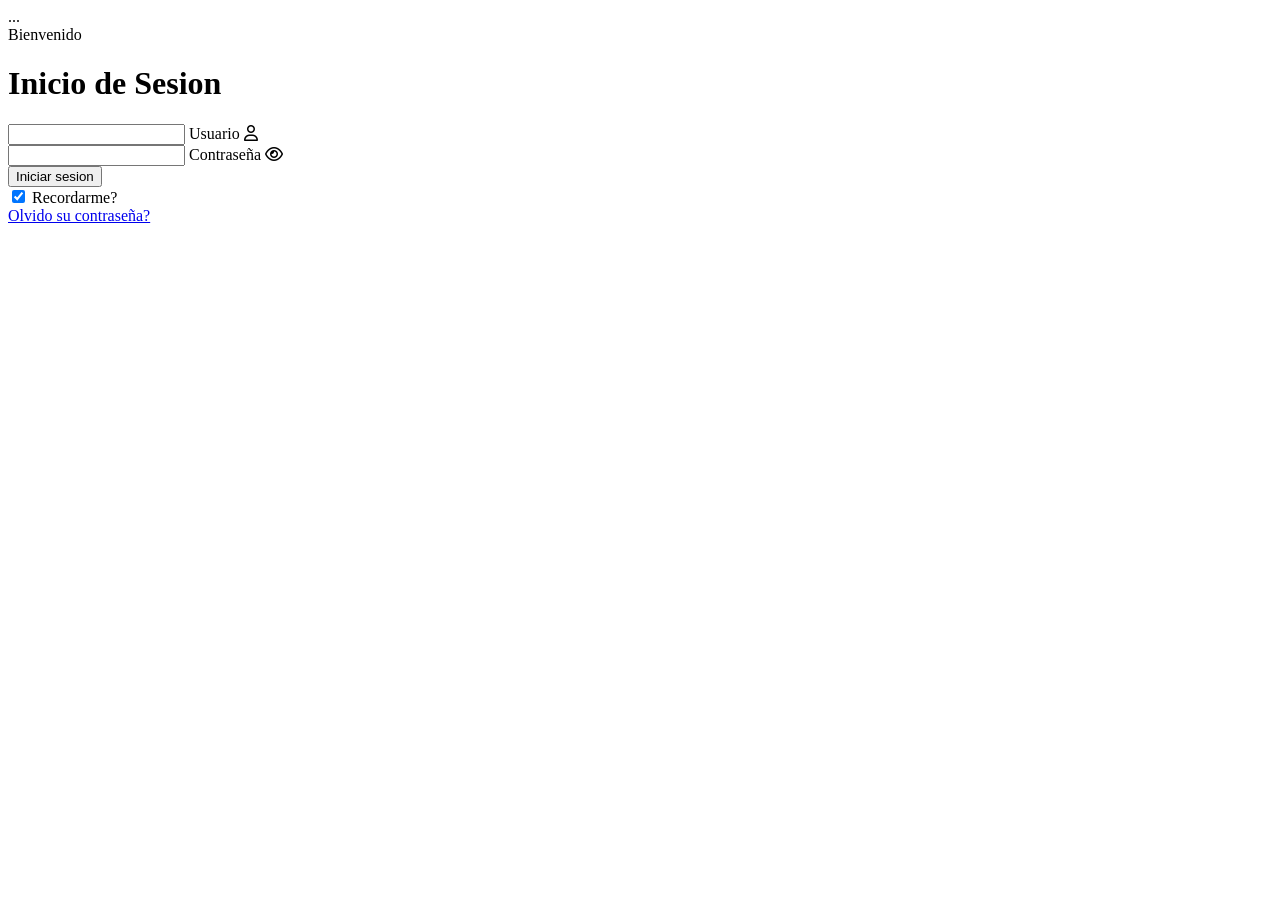
==== grupos/grupo-2-api-seguridad/frontend-login/index.html @ 0ac7047b "Add login HTML structure for frontend" ====
<!DOCTYPE html>
<html lang="es">
<head>
  <meta charset="UTF-8">
  <meta name="viewport" content="width=device-width, initial-scale=1.0">
  <title>Inicio sesion</title>
  <!-- Font Awesome -->
  <link rel="stylesheet" href="https://cdnjs.cloudflare.com/ajax/libs/font-awesome/6.4.0/css/all.min.css">
  <link rel="stylesheet" href="style.css">
</head>
<body>

<div class="signup-container">
    <!-- Columna Izquierda: Formulario -->
    <div class="left-panel">
      <!-- icono-->
      <div class="brand">
       <!-- <i class="fa-solid fa-cube logo-icon"></i> -->
        <span class="brand-name">...</span>
      </div>

      <!-- Formulario Central -->
      <div class="form-wrapper">
        <span class="subtitle">Bienvenido</span>
        <h1>Inicio de Sesion</h1>

        <form action="#">
          <!-- Input usuario con Outlined Label -->
          <div class="floating-input-group">
            <input type="text" id="text" placeholder=" " required />
            <label for="text">Usuario</label>
            <i class="fa-regular fa-user icon"></i>
          </div>

          <!-- Input Password con Outlined Label -->
          <div class="floating-input-group">
            <input type="password" id="password" name="password" placeholder=" " required autocomplete="current-password" />
            <label for="password">Contraseña</label>
            <i class="fa-regular fa-eye icon" id="togglePassword"></i>
          </div>

          <!-- Botón de Registro -->
          <button type="submit" class="btn-primary">Iniciar sesion</button>
        </form>

        <!-- Divisor con Texto -->
        <div class="divider">
        <label class="checkbox-container">
          <input type="checkbox" checked>
          <span class="checkmark"></span>
          Recordarme?
        </label>
        </div>
        
      </div>

      <!-- Pie de página -->
      <div class="footer-link">
         <a href="#">Olvido su contraseña?</a>
      </div>
    </div>

    <!-- Columna Derecha: Imagen  -->
    <div class="right-panel">
      <div class="slider-dots">
        <span class="dot active"></span>
        <span class="dot"></span>
        <span class="dot"></span>
      </div>
    </div>
  </div>
  
  <!--Scrip javaScript-->
  <script src="script.js"></script>
</body>
</html>
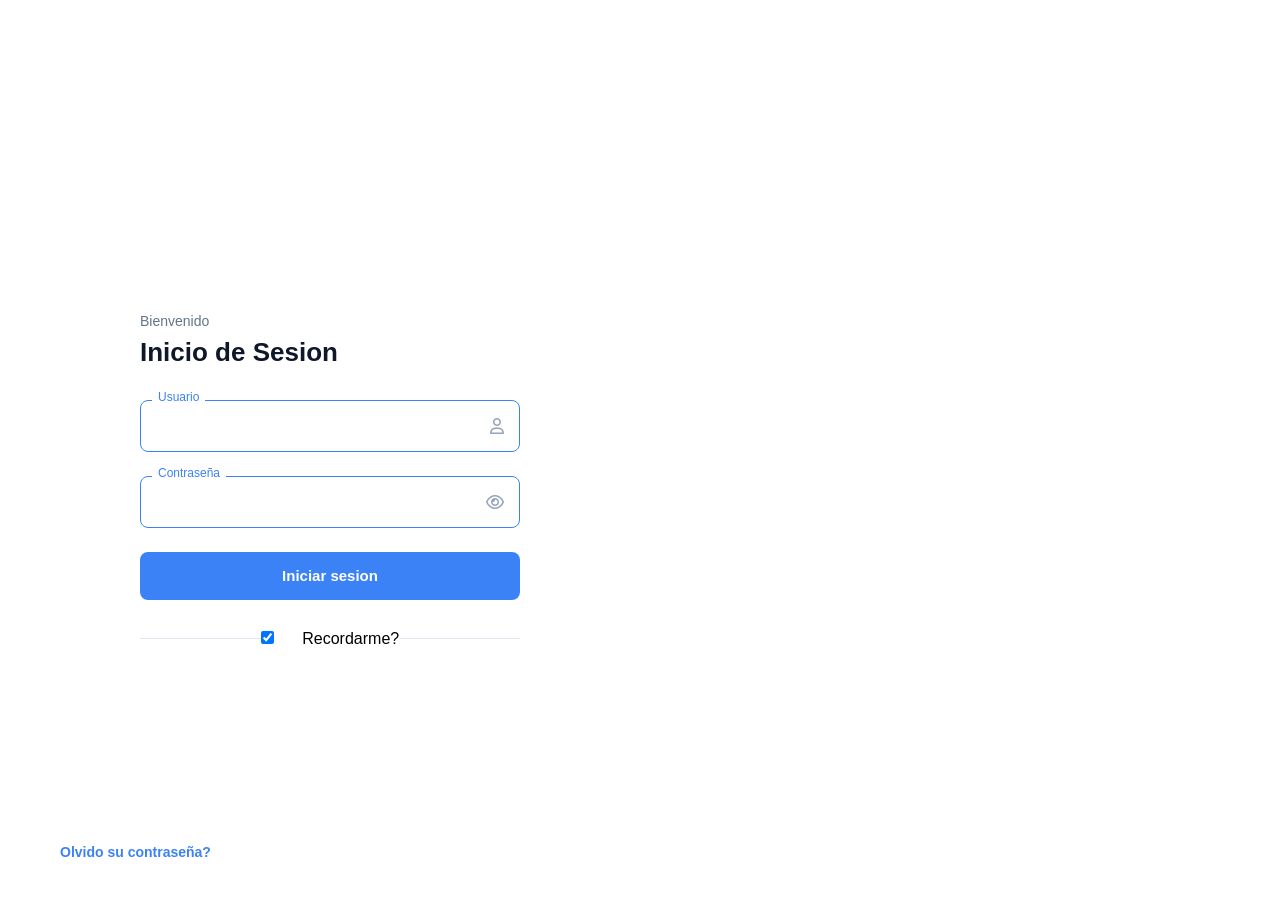
==== commit 49fd19e7: "Fix HTML structure and update logo section" ====
--- a/grupos/grupo-2-api-seguridad/frontend-login/index.html
+++ b/grupos/grupo-2-api-seguridad/frontend-login/index.html
@@ -10,14 +10,14 @@
 </head>
 <body>
 
-<div class="signup-container">
+  <div class="signup-container">
     <!-- Columna Izquierda: Formulario -->
     <div class="left-panel">
       <!-- icono-->
       <div class="brand">
-       <!-- <i class="fa-solid fa-cube logo-icon"></i> -->
-        <span class="brand-name">...</span>
+        <div class="logo"></div>
       </div>
+    
 
       <!-- Formulario Central -->
       <div class="form-wrapper">
--- a/grupos/grupo-2-api-seguridad/frontend-login/style.css
+++ b/grupos/grupo-2-api-seguridad/frontend-login/style.css
@@ -0,0 +1,243 @@
+/* Reset general y tipografía */
+* {
+  margin: 0;
+  padding: 0;
+  box-sizing: border-box;
+  font-family: 'Inter', -apple-system, BlinkMacSystemFont, "Segoe UI", Roboto, sans-serif;
+}
+
+body, html {
+  height: 100%;
+  width: 100%;
+  overflow-x: hidden;
+  background-color: #ffffff;
+}
+
+/* Contenedor Principal */
+.signup-container {
+  display: flex;
+  min-height: 100vh;
+  width: 100vw;
+}
+
+/* ---IZQUIERDA --- */
+.left-panel {
+  flex: 1;
+  display: flex;
+  flex-direction: column;
+  justify-content: space-between;
+  padding: 40px 60px;
+  background-color: #ffffff;
+}
+
+/* Logo */
+.brand {
+  display: flex;
+  align-items: center;
+  gap: 10px;
+}
+
+.logo {
+  width: 250px;
+  height: 100px;
+  background-image: url("logo.webp");
+  background-size: contain;
+  background-repeat: no-repeat;
+  background-position: center;
+}
+
+
+.logo-icon {
+  font-size: 20px;
+  color: #3b82f6;
+}
+
+.brand-name {
+  font-weight: 700;
+  font-size: 18px;
+  color: #1e293b;
+}
+
+/* Formulario */
+.form-wrapper {
+  max-width: 380px;
+  width: 100%;
+  margin: 0 auto;
+}
+
+.subtitle {
+  color: #64748b;
+  font-size: 14px;
+  display: block;
+  margin-bottom: 8px;
+}
+
+.form-wrapper h1 {
+  font-size: 26px;
+  font-weight: 700;
+  color: #0f172a;
+  margin-bottom: 32px;
+}
+
+/* Inputs  */
+.floating-input-group {
+  position: relative;
+  margin-bottom: 24px;
+}
+
+.floating-input-group input {
+  width: 100%;
+  height: 52px;
+  padding: 0 45px 0 16px;
+  border: 1.5px solid #3b82f6; /* Borde azul activo */
+  border-radius: 8px;
+  font-size: 14px;
+  color: #334155;
+  outline: none;
+  background: transparent;
+}
+
+/* Etiqueta recortada sobre el borde superior */
+.floating-input-group label {
+  position: absolute;
+  left: 12px;
+  top: -10px;
+  background-color: #ffffff;
+  padding: 0 6px;
+  font-size: 12px;
+  color: #3b82f6;
+  font-weight: 500;
+  pointer-events: none;
+}
+
+.floating-input-group .icon {
+  position: absolute;
+  right: 16px;
+  top: 50%;
+  transform: translateY(-50%);
+  color: #94a3b8;
+  font-size: 16px;
+}
+
+/* Botón Principal */
+.btn-primary {
+  width: 100%;
+  height: 48px;
+  background-color: #3b82f6;
+  color: #ffffff;
+  border: none;
+  border-radius: 8px;
+  font-size: 15px;
+  font-weight: 600;
+  cursor: pointer;
+  transition: background-color 0.2s ease;
+}
+
+.btn-primary:hover {
+  background-color: #2563eb;
+}
+
+/* Divisor */
+.divider {
+  display: flex;
+  align-items: center;
+  text-align: center;
+  margin: 30px 0 24px;
+}
+
+.divider::before,
+.divider::after {
+  content: '';
+  flex: 1;
+  border-bottom: 1px solid #e2e8f0;
+}
+
+.divider span {
+  padding: 0 12px;
+  color: #94a3b8;
+  font-size: 13px;
+}
+
+
+/* Link Inferior */
+.footer-link {
+  font-size: 14px;
+  color: #64748b;
+}
+
+.footer-link a {
+  color: #3b82f6;
+  text-decoration: none;
+  font-weight: 600;
+}
+
+/* ---Imagen DERECHA --- */
+.right-panel {
+  flex: 1;
+  /* Link imagen */
+  background: url('imagen.webp') center/cover no-repeat;
+  position: relative;
+  display: flex;
+  align-items: flex-end;
+  justify-content: flex-end;
+  padding: 40px;
+}
+
+/* Slider*/
+.slider-dots {
+  display: flex;
+  gap: 6px;
+}
+
+.dot {
+  width: 8px;
+  height: 8px;
+  border-radius: 4px;
+  background-color: rgba(255, 255, 255, 0.5);
+  transition: all 0.3s ease;
+}
+
+.dot.active {
+  width: 24px;
+  background-color: #ffffff;
+}
+
+/* Ajustes Responsivos */
+@media (max-width: 900px) {
+  .right-panel {
+    display: none; /* Oculta la columna en pantallas pequeñas */
+  }
+  
+  .left-panel {
+    padding: 30px 20px;
+  }
+}
+/* Desactivar el icono de 'ver contraseña' en Internet Explorer y Edge */
+input[type="password"]::-ms-reveal,
+input[type="password"]::-ms-clear {
+  display: none;
+}
+
+/* Desactivar el icono de 'ver contraseña' en Chrome/Webkit (si aplica en ciertas versiones/configuraciones) */
+input[type="password"]::-webkit-contacts-auto-fill-button,
+input[type="password"]::-webkit-credentials-auto-fill-button {
+  visibility: hidden;
+  position: absolute;
+  right: 0;
+}
+
+/* Animación de vibración */
+@keyframes shake {
+  0%, 100% { transform: translateX(0); }
+  20%, 60% { transform: translateX(-8px); }
+  40%, 80% { transform: translateX(8px); }
+}
+
+/* Clase para activar el efecto y mostrar el campo en rojo */
+.shake {
+  animation: shake 0.4s ease-in-out;
+}
+
+.floating-input-group.error input {
+  border-color: #e74c3c !important;
+}
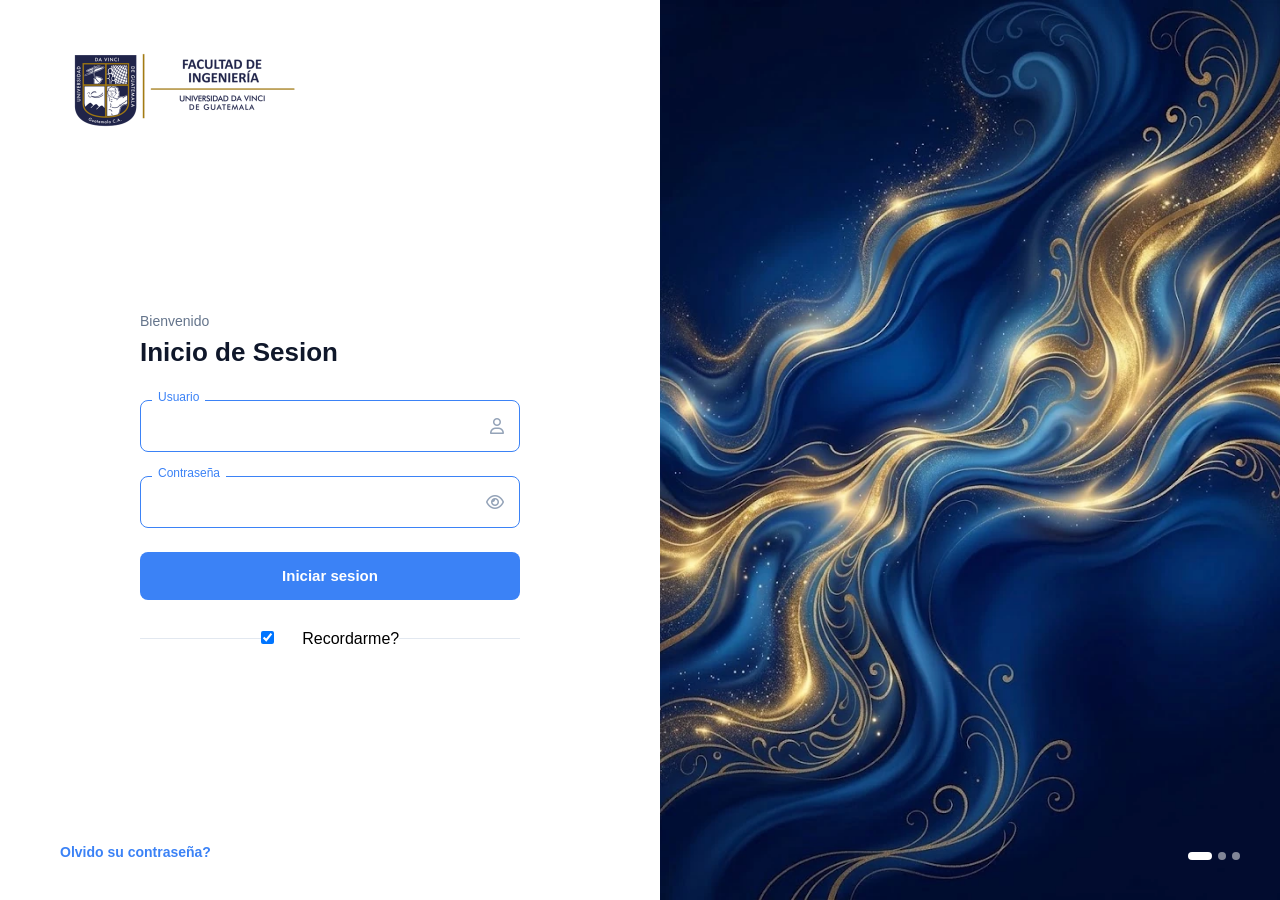
==== commit 30dca5a4: "Change input field ID from 'text' to 'correo'" ====
--- a/grupos/grupo-2-api-seguridad/frontend-login/index.html
+++ b/grupos/grupo-2-api-seguridad/frontend-login/index.html
@@ -27,7 +27,7 @@
         <form action="#">
           <!-- Input usuario con Outlined Label -->
           <div class="floating-input-group">
-            <input type="text" id="text" placeholder=" " required />
+            <input type="text" id="correo" placeholder=" " required />
             <label for="text">Usuario</label>
             <i class="fa-regular fa-user icon"></i>
           </div>
